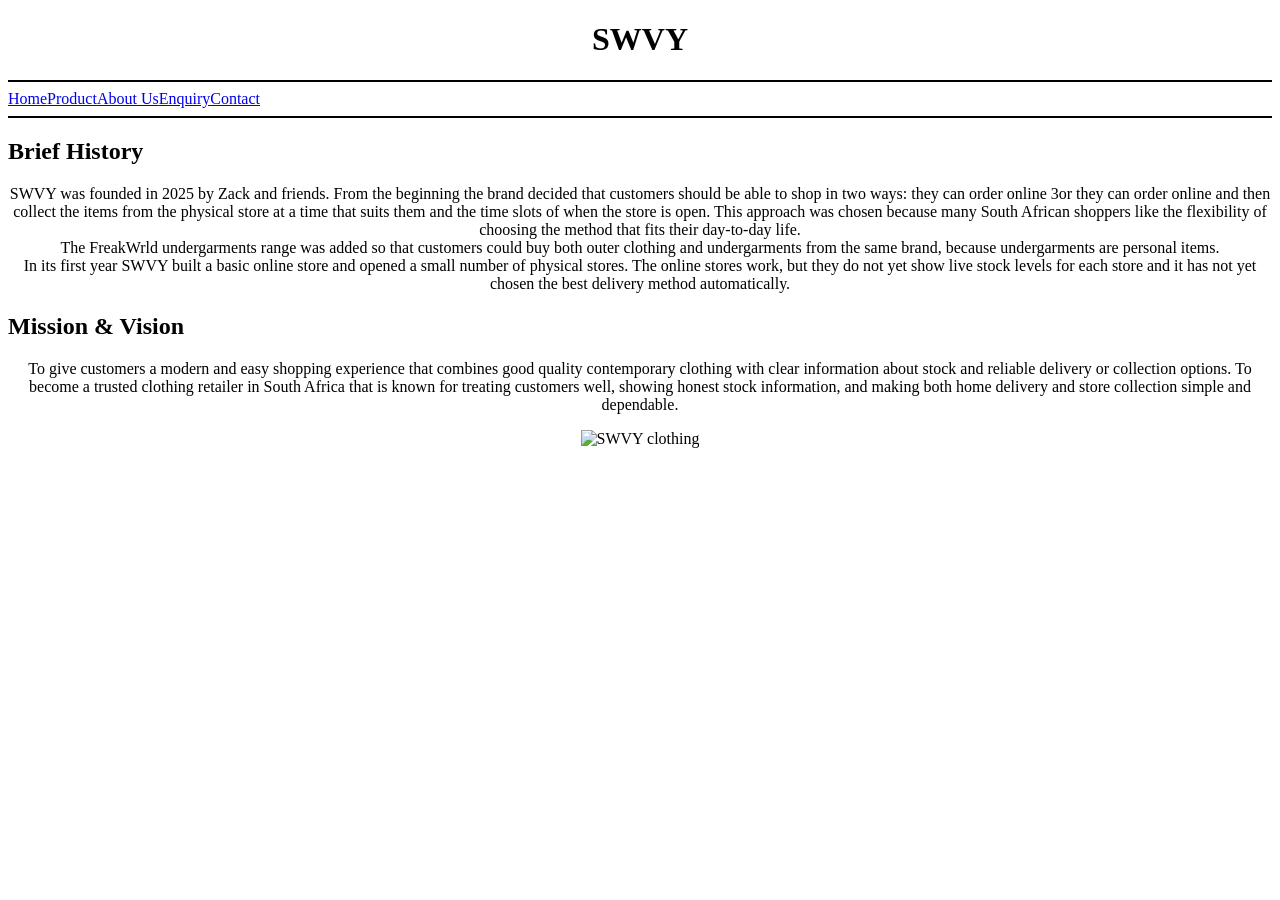
==== SWVY/about.html @ 1b8b7177 "Add files via upload" ====
<!DOCTYPE html>
<html lang="en">
<head>
    <meta charset="UTF-8">
    <meta name="viewport" content="width=device-width, initial-scale=1.0">
    <title>SWVY Retail</title>
</head>
<body>
    <h1 align="center">SWVY</h1>
    <hr color="black">
    <table>
        <tbody>
            <tr><a href="C:\Users\Chelsea\Documents\Microsoft VS Code\SWVY\index.html">Home</a></tr>
            <tr><a href="C:\Users\Chelsea\Documents\Microsoft VS Code\SWVY\product.html">Product</a></tr>
            <tr><a href="C:\Users\Chelsea\Documents\Microsoft VS Code\SWVY\about.html">About Us</a></tr>
            <tr><a href="C:\Users\Chelsea\Documents\Microsoft VS Code\SWVY\enquiry.html">Enquiry</a></tr>
            <tr><a href="C:\Users\Chelsea\Documents\Microsoft VS Code\SWVY\contact.html">Contact</a></tr>
        </tbody>
    </table>
    <hr color="black">
    <h2>Brief History</h2>
    <p align="center">
        SWVY was founded in 2025 by Zack and friends. 
        From the beginning the brand decided that customers should be able to shop in two ways: they can order online 3or they can order online and then collect the items from the physical store at a time that suits them and the time slots of when the store is open. 
        This approach was chosen because many South African shoppers like the flexibility of choosing the method that fits their day-to-day life.
        <br>The FreakWrld undergarments range was added so that customers could buy both outer clothing and undergarments from the same brand, because undergarments are personal items.
        <br>In its first year SWVY built a basic online store and opened a small number of physical stores. The online stores work, but they do not yet show live stock levels for each store and it has not yet chosen the best delivery method automatically.
    </p>
    <h2>Mission & Vision</h2>
    <p align="center">
       To give customers a modern and easy shopping experience that combines good quality contemporary clothing with clear information about stock and reliable delivery or collection options.
       To become a trusted clothing retailer in South Africa that is known for treating customers well, showing honest stock information, and making both home delivery and store collection simple and dependable. 
    </p>
   <p align="center"> <img src="C:\Users\Chelsea\Documents\Microsoft VS Code\SWVY\Pictures\SWVY_7.jpg" alt="SWVY clothing" width="400" height="500"></p>
</body>
</html>
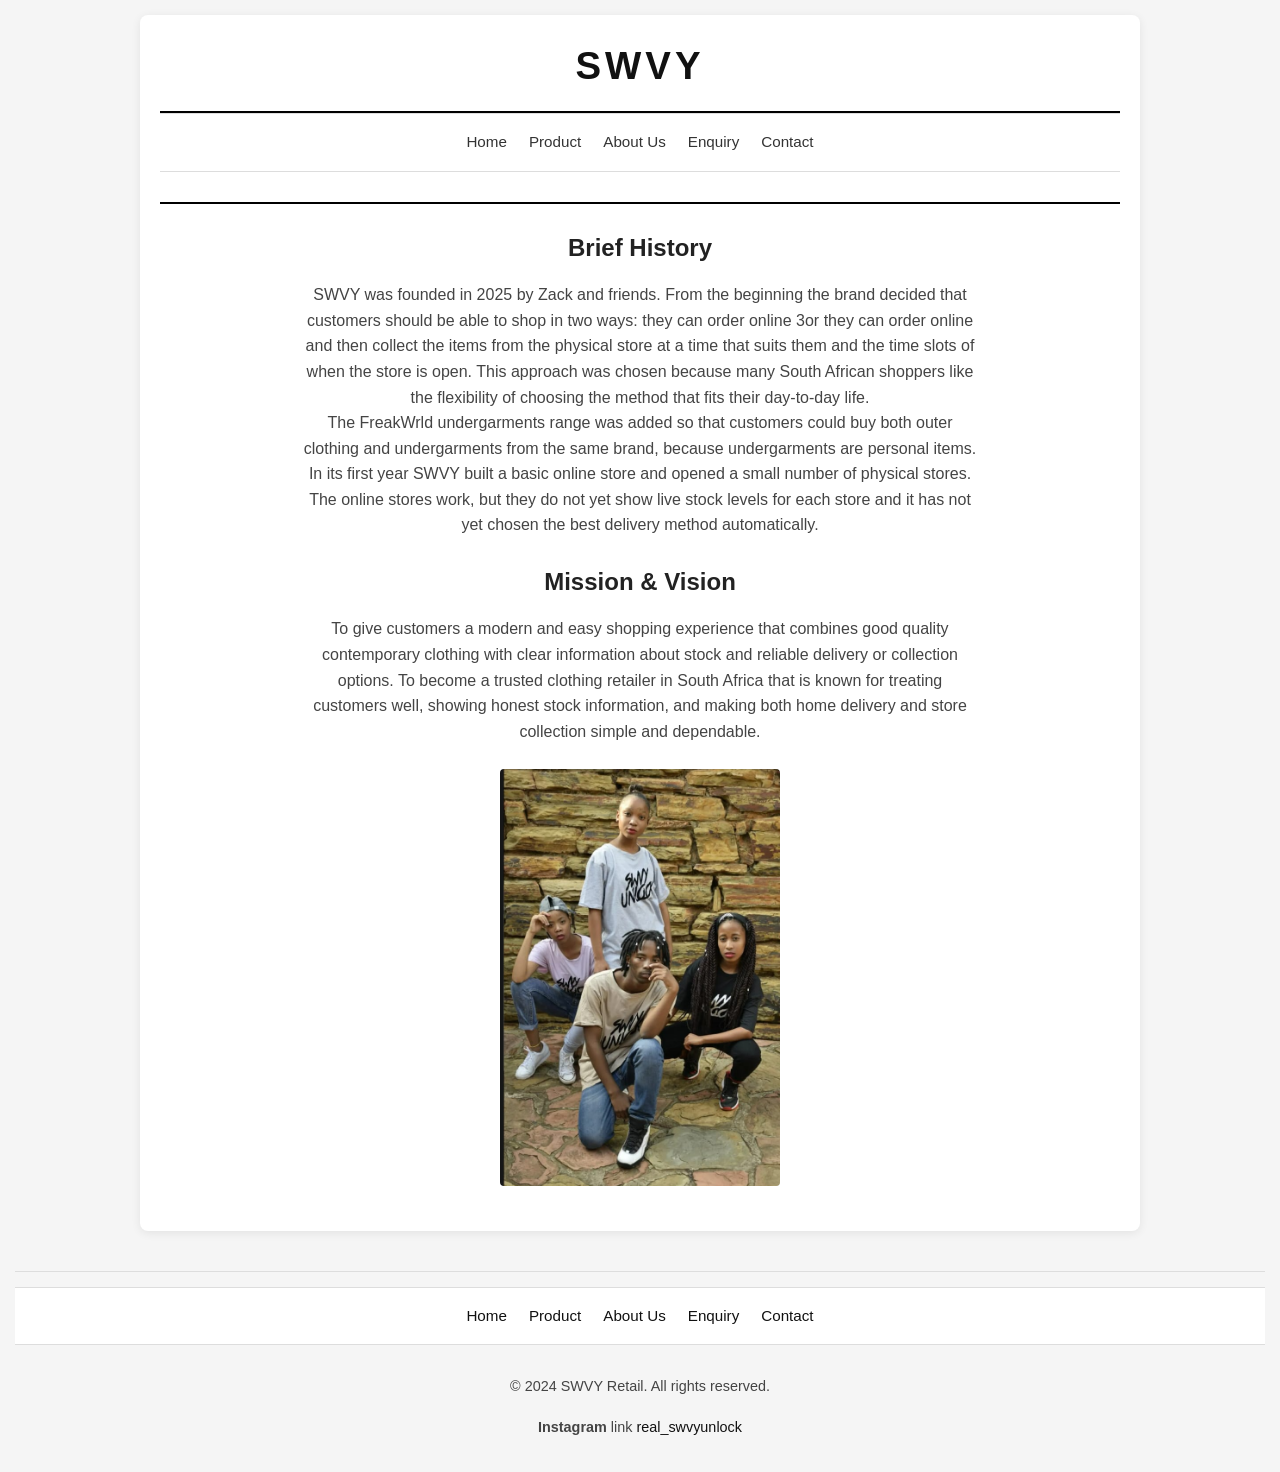
==== commit 05fc9c15: "Add files via upload Added a footer on every page, including the social media. The sitemap and robo" ====
--- a/SWVY/about.html
+++ b/SWVY/about.html
@@ -3,34 +3,55 @@
 <head>
     <meta charset="UTF-8">
     <meta name="viewport" content="width=device-width, initial-scale=1.0">
+    <link rel="stylesheet" href="Css/style.css">
     <title>SWVY Retail</title>
 </head>
 <body>
-    <h1 align="center">SWVY</h1>
-    <hr color="black">
-    <table>
-        <tbody>
-            <tr><a href="C:\Users\Chelsea\Documents\Microsoft VS Code\SWVY\index.html">Home</a></tr>
-            <tr><a href="C:\Users\Chelsea\Documents\Microsoft VS Code\SWVY\product.html">Product</a></tr>
-            <tr><a href="C:\Users\Chelsea\Documents\Microsoft VS Code\SWVY\about.html">About Us</a></tr>
-            <tr><a href="C:\Users\Chelsea\Documents\Microsoft VS Code\SWVY\enquiry.html">Enquiry</a></tr>
-            <tr><a href="C:\Users\Chelsea\Documents\Microsoft VS Code\SWVY\contact.html">Contact</a></tr>
-        </tbody>
-    </table>
-    <hr color="black">
-    <h2>Brief History</h2>
-    <p align="center">
-        SWVY was founded in 2025 by Zack and friends. 
-        From the beginning the brand decided that customers should be able to shop in two ways: they can order online 3or they can order online and then collect the items from the physical store at a time that suits them and the time slots of when the store is open. 
-        This approach was chosen because many South African shoppers like the flexibility of choosing the method that fits their day-to-day life.
-        <br>The FreakWrld undergarments range was added so that customers could buy both outer clothing and undergarments from the same brand, because undergarments are personal items.
-        <br>In its first year SWVY built a basic online store and opened a small number of physical stores. The online stores work, but they do not yet show live stock levels for each store and it has not yet chosen the best delivery method automatically.
+    <div class="container">
+            <h1 align="center">SWVY</h1>
+            <hr color="black">
+                    <nav>
+                    <a href="index.html">Home</a>
+                    <a href="product.html">Product</a>
+                    <a href="about.html">About Us</a>
+                    <a href="enquiry.html">Enquiry</a>
+                    <a href="contact.html">Contact</a>
+                </nav>
+        <hr color="black">
+        <h2>Brief History</h2>
+        <p align="center">
+            SWVY was founded in 2025 by Zack and friends. 
+            From the beginning the brand decided that customers should be able to shop in two ways: they can order online 3or they can order online and then collect the items from the physical store at a time that suits them and the time slots of when the store is open. 
+            This approach was chosen because many South African shoppers like the flexibility of choosing the method that fits their day-to-day life.
+            <br>The FreakWrld undergarments range was added so that customers could buy both outer clothing and undergarments from the same brand, because undergarments are personal items.
+            <br>In its first year SWVY built a basic online store and opened a small number of physical stores. The online stores work, but they do not yet show live stock levels for each store and it has not yet chosen the best delivery method automatically.
+        </p>
+        <h2>Mission & Vision</h2>
+        <p align="center">
+        To give customers a modern and easy shopping experience that combines good quality contemporary clothing with clear information about stock and reliable delivery or collection options.
+        To become a trusted clothing retailer in South Africa that is known for treating customers well, showing honest stock information, and making both home delivery and store collection simple and dependable. 
+        </p>
+    <p align="center"> 
+        <div class="product-images">
+            <img src="Pictures\SWVY_7.png" alt="SWVY clothing" width="400" height="500">
+        </div>
+        </p>
+    </div>    
+    <script src="script.js"></script>
+</body>
+<Footer>
+     <nav class="footer-nav">
+        <a href="index.html">Home</a>
+        <a href="product.html">Product</a>
+        <a href="about.html">About Us</a>
+        <a href="enquiry.html">Enquiry</a>
+        <a href="contact.html">Contact</a>
+    </nav>
+    <p>
+        &copy; 2024 SWVY Retail. All rights reserved.
     </p>
-    <h2>Mission & Vision</h2>
-    <p align="center">
-       To give customers a modern and easy shopping experience that combines good quality contemporary clothing with clear information about stock and reliable delivery or collection options.
-       To become a trusted clothing retailer in South Africa that is known for treating customers well, showing honest stock information, and making both home delivery and store collection simple and dependable. 
+    <p>
+        <strong>Instagram</strong> link <a href="https://www.instagram.com/real_swvyunlock">real_swvyunlock</a>
     </p>
-   <p align="center"> <img src="C:\Users\Chelsea\Documents\Microsoft VS Code\SWVY\Pictures\SWVY_7.jpg" alt="SWVY clothing" width="400" height="500"></p>
-</body>
+</Footer>
 </html>
--- a/SWVY/Css/style.css
+++ b/SWVY/Css/style.css
@@ -0,0 +1,254 @@
+* {
+  margin: 0;
+  padding: 0;
+  box-sizing: border-box;
+}
+
+body {
+  font-family: Arial, Helvetica, sans-serif;
+  line-height: 1.6;
+  color: #222;
+  background-color: #f5f5f5;
+  padding: 15px;
+}
+
+.container {
+  max-width: 1000px;
+  margin: 0 auto;
+  background-color: white;
+  padding: 20px;
+  border-radius: 8px;
+  box-shadow: 0 2px 10px rgba(0,0,0,0.08);
+}
+
+h1 {
+  text-align: center;
+  font-size: 2.4rem;
+  letter-spacing: 4px;
+  margin-bottom: 15px;
+  color: #111;
+}
+
+nav {
+  display: flex;
+  flex-wrap: wrap;          /* allows links to go to next line on small screens */
+  justify-content: center;
+  gap: 18px;
+  padding: 12px 0;
+  border-top: 1px solid #ddd;
+  border-bottom: 1px solid #ddd;
+  margin-bottom: 30px;
+  background: white;
+}
+
+nav a {
+  text-decoration: none;
+  color: #333;
+  font-weight: 500;
+  font-size: 0.95rem;
+  padding: 4px 2px;
+}
+
+nav a:hover {
+  color: #000;
+  border-bottom: 2px solid #000;
+}
+
+h2 {
+  text-align: center;
+  margin: 25px 0 15px;
+  font-size: 1.5rem;
+}
+
+p {
+  max-width: 700px;
+  margin: 0 auto 18px;
+  text-align: center;
+  color: #444;
+  padding: 0 10px;
+}
+
+img {
+  max-width: 100%;
+  height: auto;
+  display: block;
+  margin: 20px auto;
+  border-radius: 4px;
+}
+
+.product-images {
+  display: flex;
+  flex-wrap: wrap;
+  justify-content: center;
+  gap: 15px;
+  margin: 25px 0;
+}
+
+.product-images img {
+  max-width: 280px;
+  margin: 0;
+}
+
+form {
+  max-width: 480px;
+  margin: 25px auto;
+  background: #fafafa;
+  padding: 25px;
+  border-radius: 8px;
+  border: 1px solid #eee;
+}
+
+label {
+  display: block;
+  margin-bottom: 5px;
+  font-weight: 500;
+}
+
+input,
+select,
+textarea {
+  width: 100%;
+  padding: 11px 12px;
+  margin-bottom: 16px;
+  border: 1px solid #ccc;
+  border-radius: 4px;
+  font-size: 1rem;
+  font-family: inherit;
+}
+
+button[type="submit"] {
+  background: #111;
+  color: white;
+  border: none;
+  padding: 13px 20px;
+  font-size: 1rem;
+  font-weight: 600;
+  border-radius: 4px;
+  cursor: pointer;
+  width: 100%;
+}
+
+button[type="submit"]:hover {
+  background: #333;
+}
+
+.store-info {
+  text-align: center;
+  margin-bottom: 25px;
+  line-height: 1.7;
+}
+
+footer {
+  text-align: center;
+  margin-top: 40px;
+  padding-top: 15px;
+  border-top: 1px solid #ddd;
+  font-size: 0.9rem;
+  color: #666;
+}
+
+footer a {
+  color: #111;
+  text-decoration: none;
+}
+
+/* Tablets and smaller laptops */
+@media (max-width: 900px) {
+  h1 {
+    font-size: 2rem;
+    letter-spacing: 3px;
+  }
+
+  .product-images img {
+    max-width: 240px;
+  }
+}
+
+/* Phones and small tablets */
+@media (max-width: 600px) {
+  body {
+    padding: 10px;
+  }
+
+  .container {
+    padding: 15px;
+  }
+
+  h1 {
+    font-size: 1.8rem;
+    letter-spacing: 2px;
+  }
+
+  nav {
+    gap: 12px;
+  }
+
+  nav a {
+    font-size: 0.9rem;
+  }
+
+  h2 {
+    font-size: 1.3rem;
+  }
+
+  form {
+    padding: 18px;
+  }
+
+  .product-images img {
+    max-width: 100%;
+  }
+}
+
+/* Very small phones */
+@media (max-width: 400px) {
+  h1 {
+    font-size: 1.6rem;
+  }
+
+  nav {
+    gap: 10px;
+  }
+}
+
+.product-item {
+  text-align: center;
+  margin-bottom: 25px;
+  max-width: 280px;
+}
+
+.product-item h3 {
+  margin: 10px 0 5px;
+  font-size: 1.1rem;
+}
+
+.product-item p {
+  margin-bottom: 10px;
+  font-weight: bold;
+}
+
+.add-to-cart {
+  background: #111;
+  color: white;
+  border: none;
+  padding: 8px 16px;
+  border-radius: 4px;
+  cursor: pointer;
+  font-size: 0.95rem;
+}
+
+.add-to-cart:hover {
+  background: #333;
+}
+
+#cart-section {
+  max-width: 500px;
+  margin: 40px auto;
+}
+
+#cart-items div {
+  display: flex;
+  justify-content: space-between;
+  padding: 8px 0;
+  border-bottom: 1px solid #ddd;
+}
